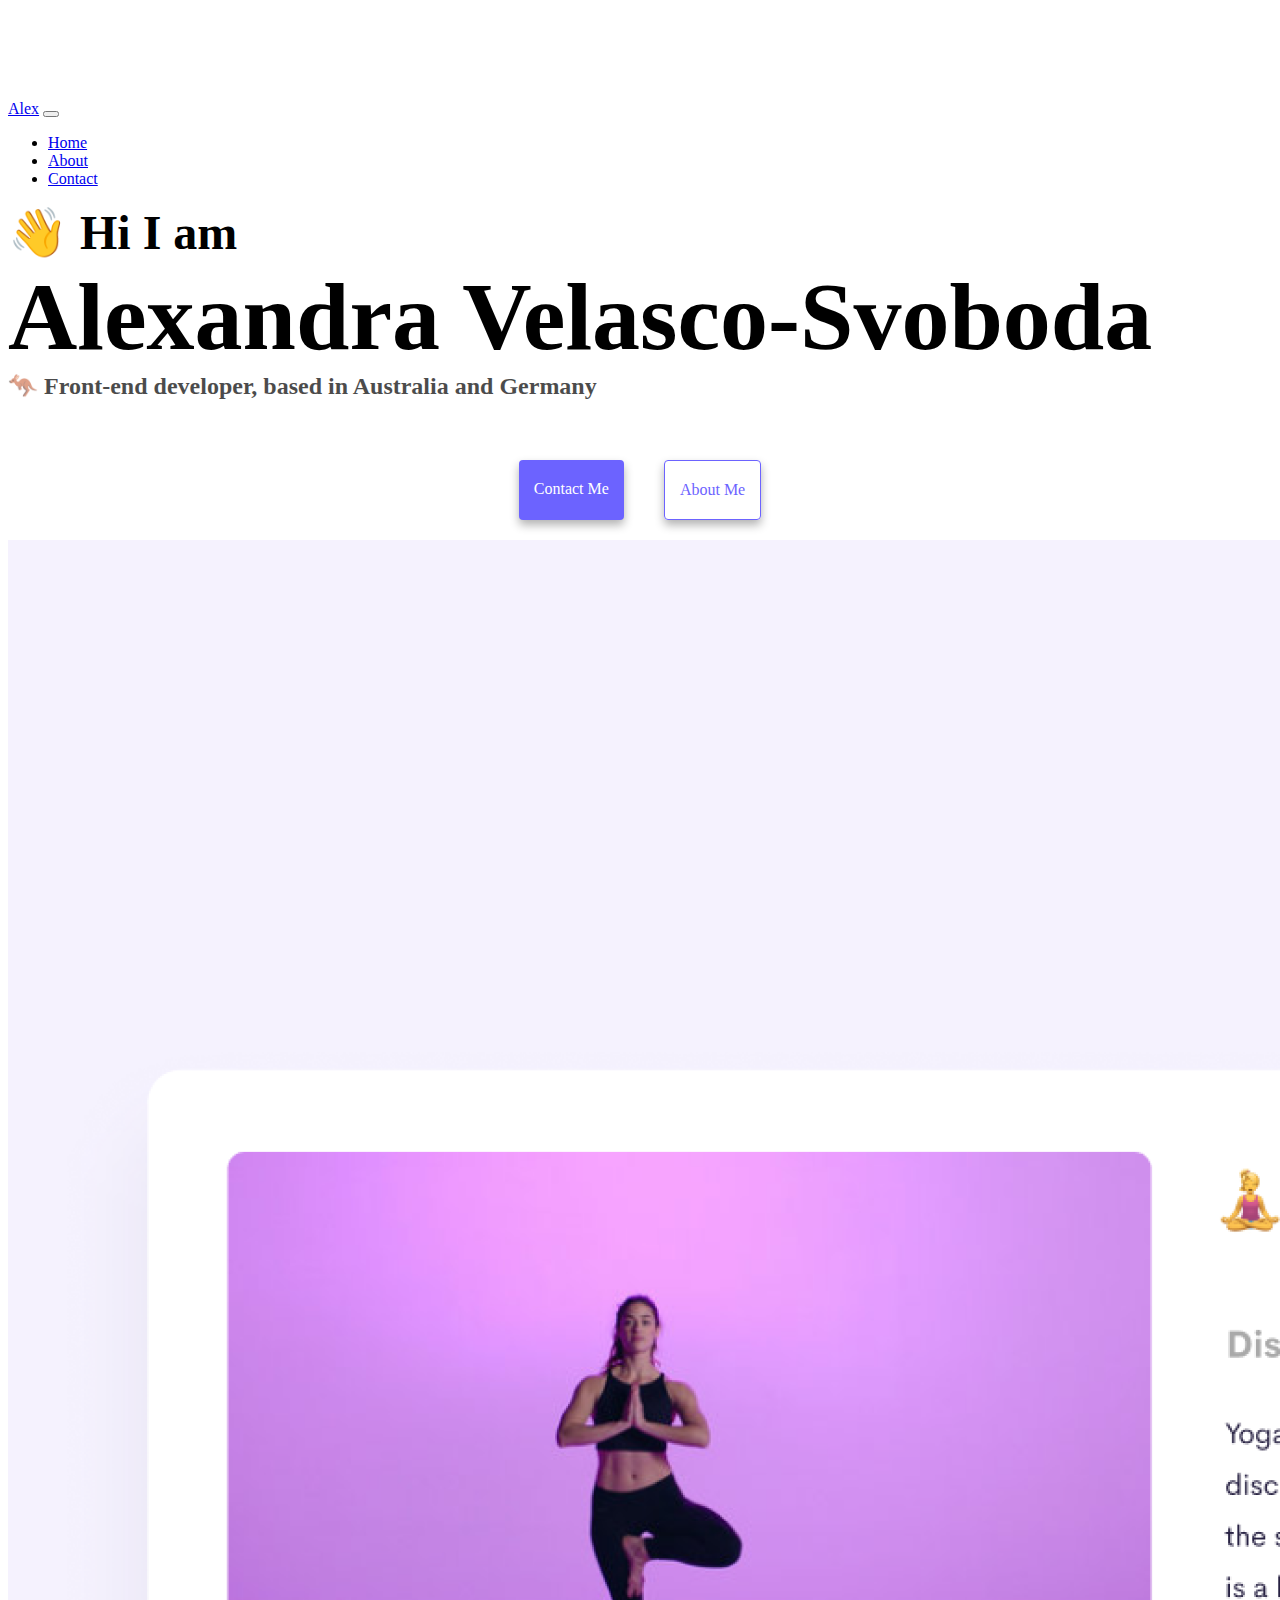
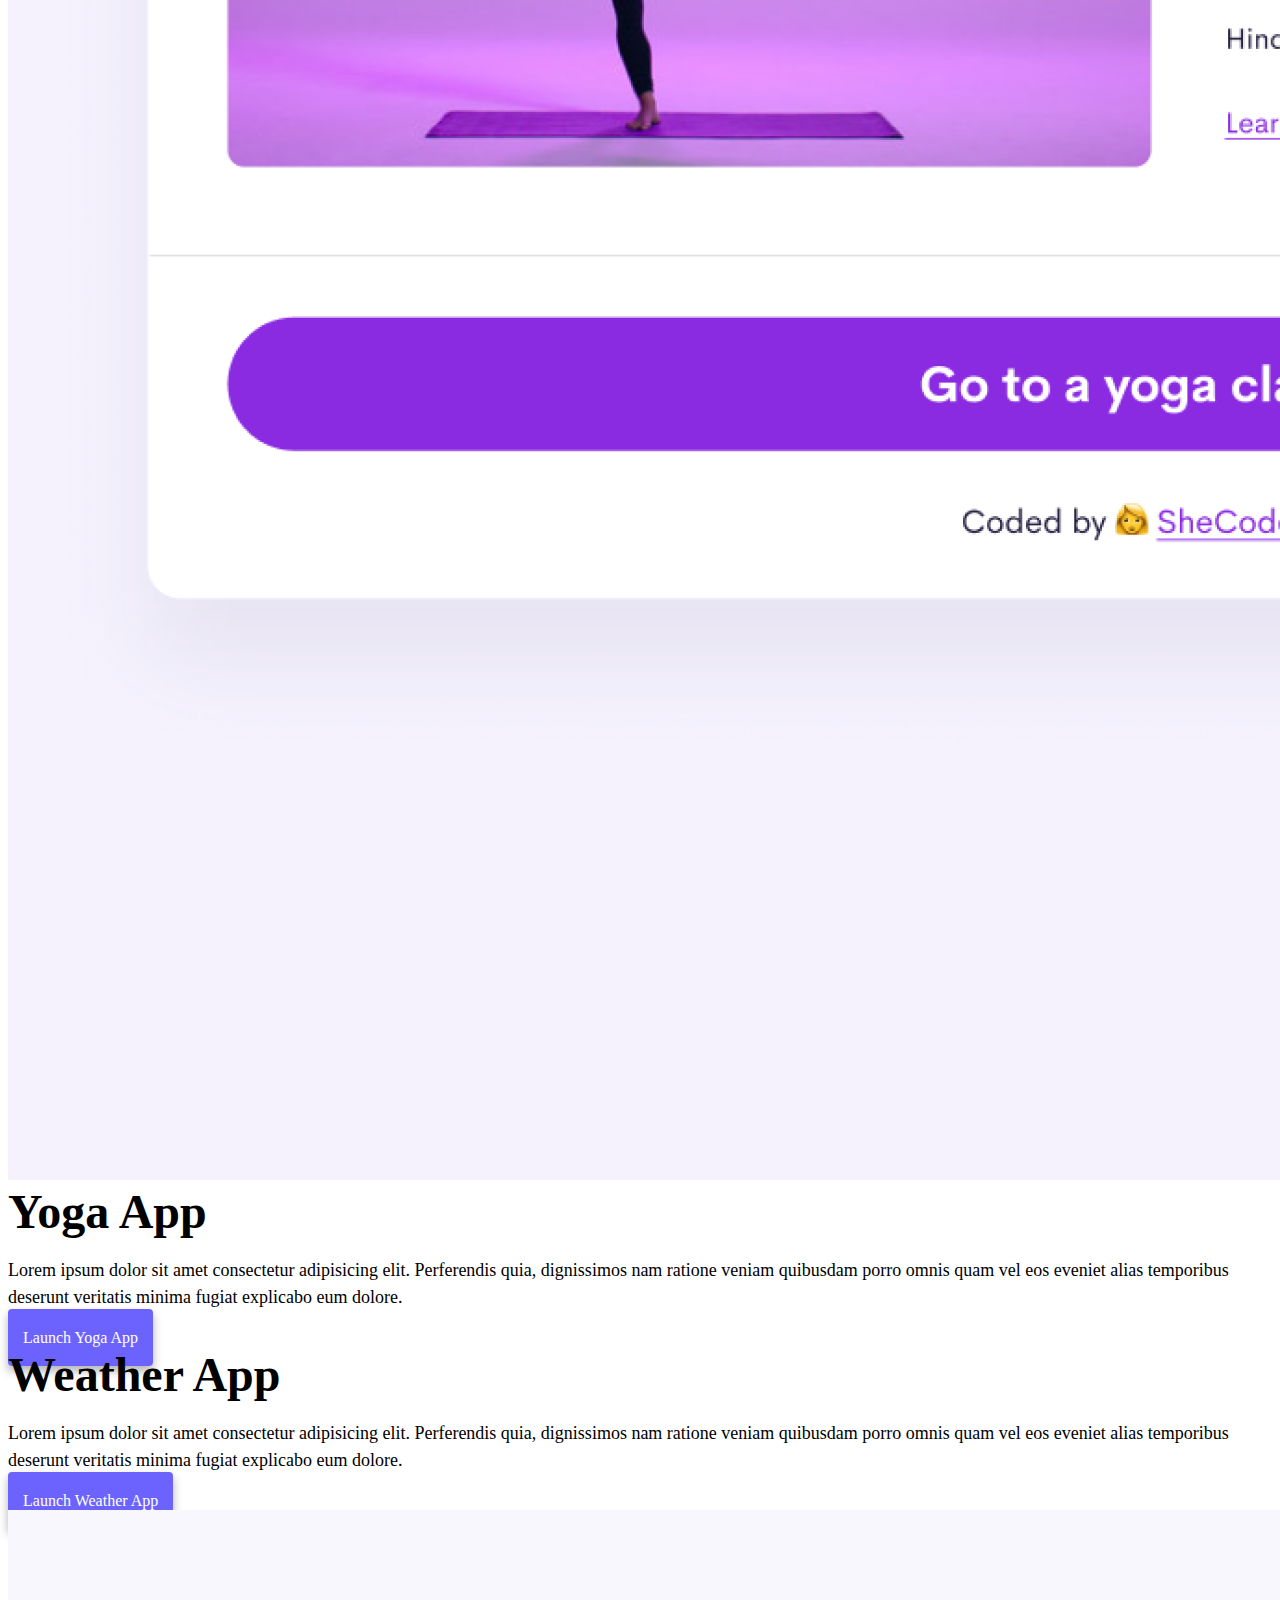
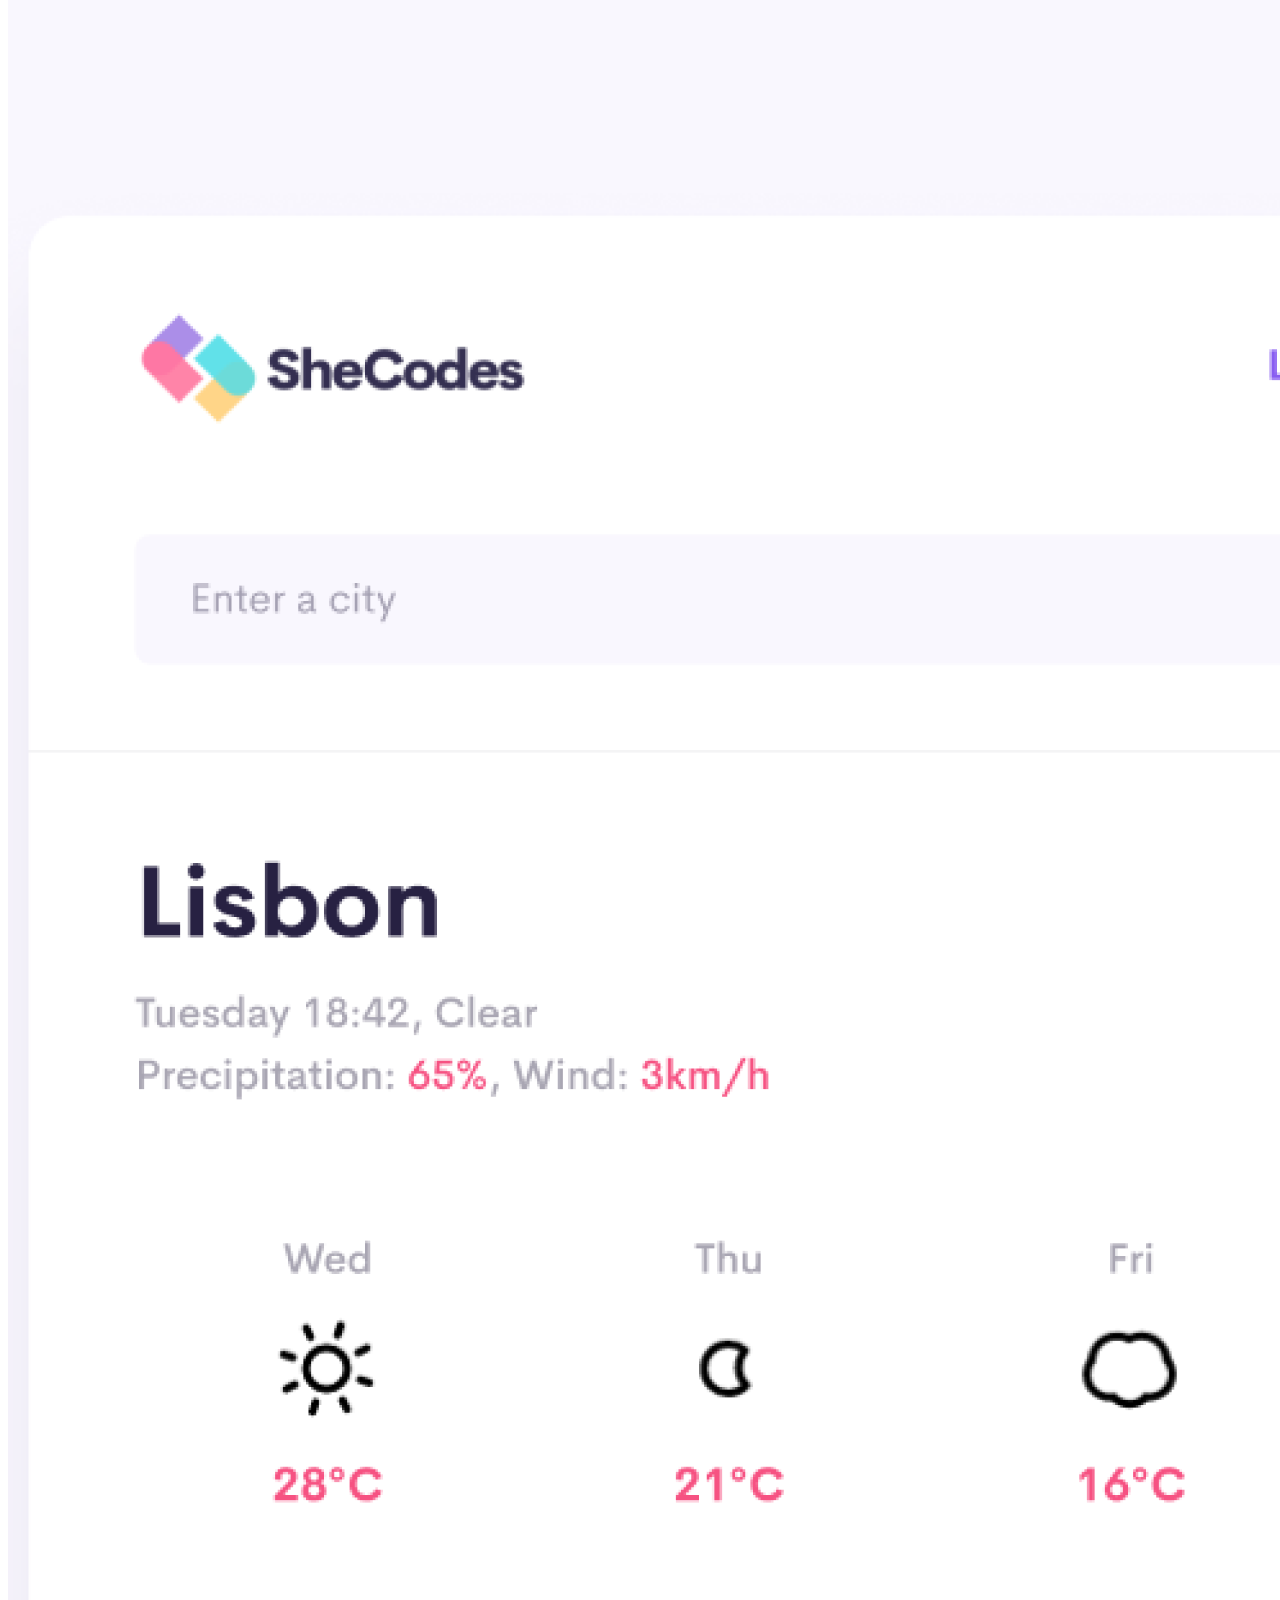
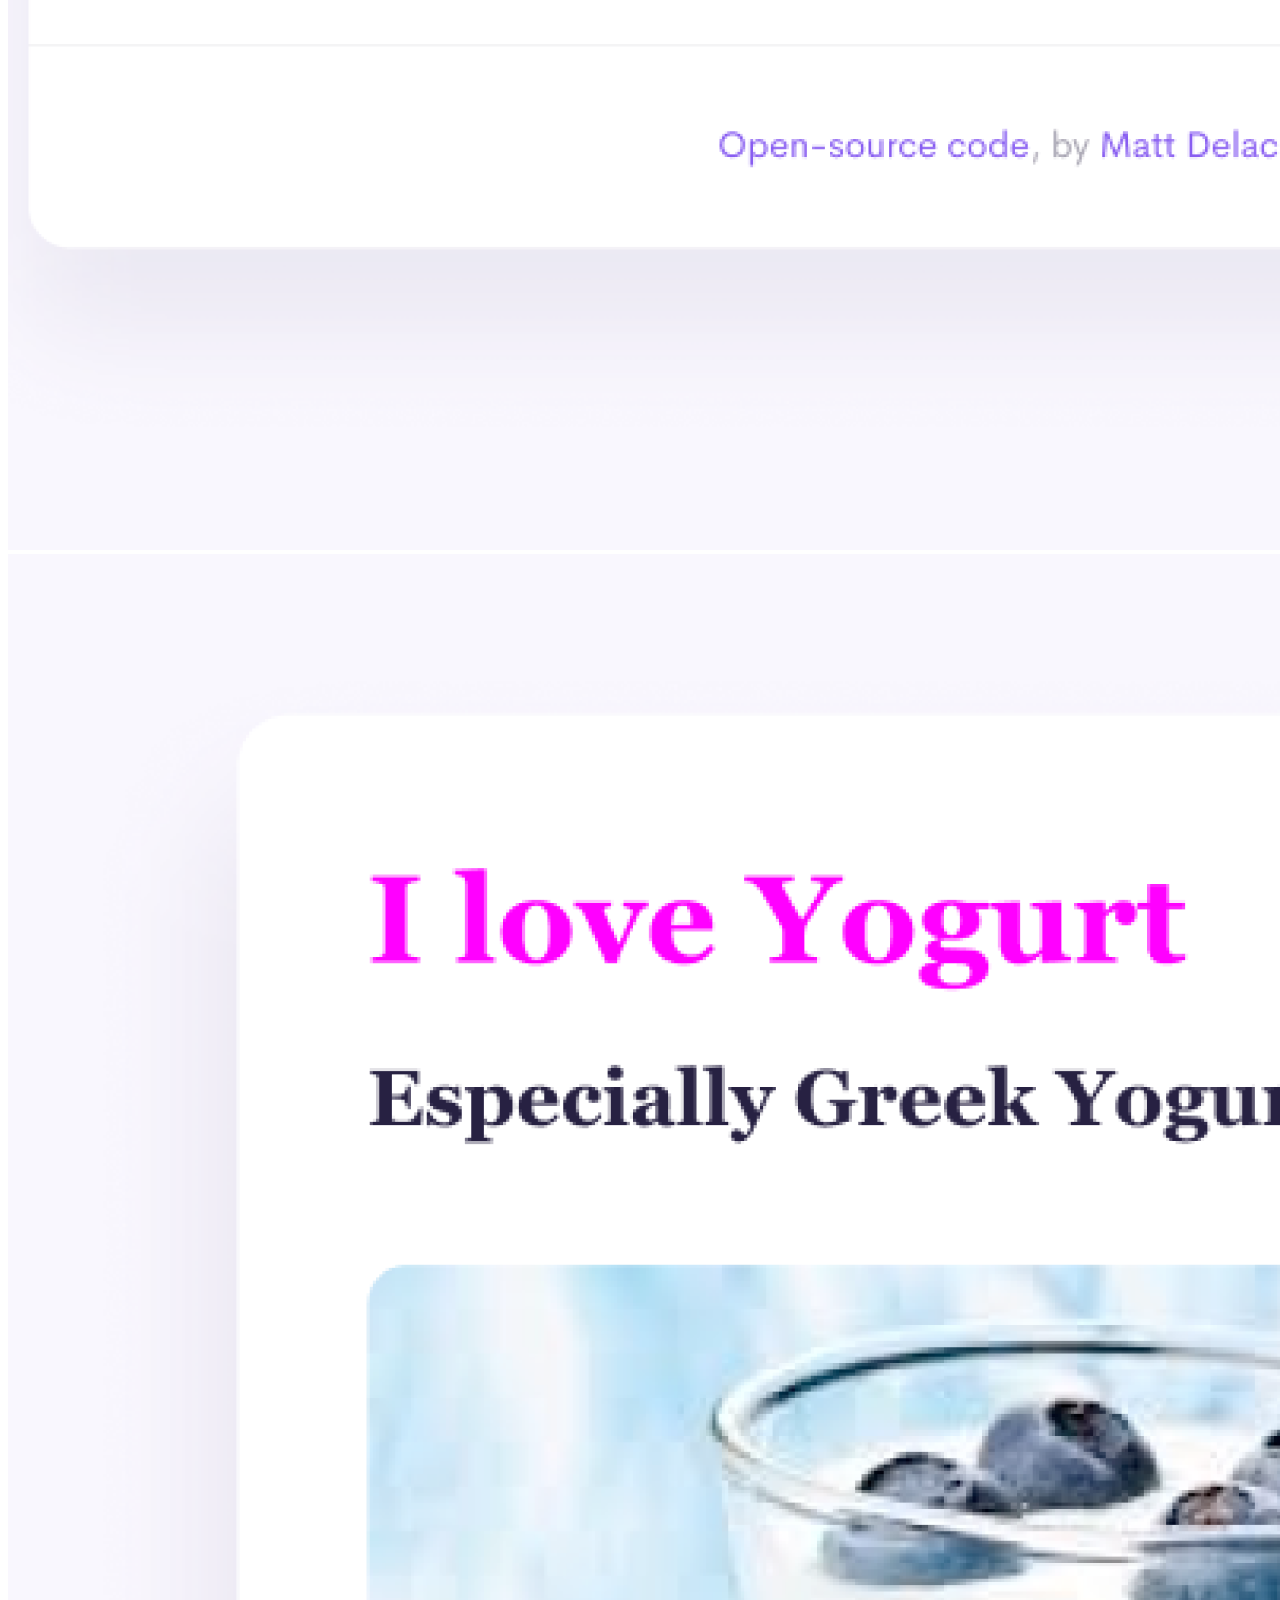
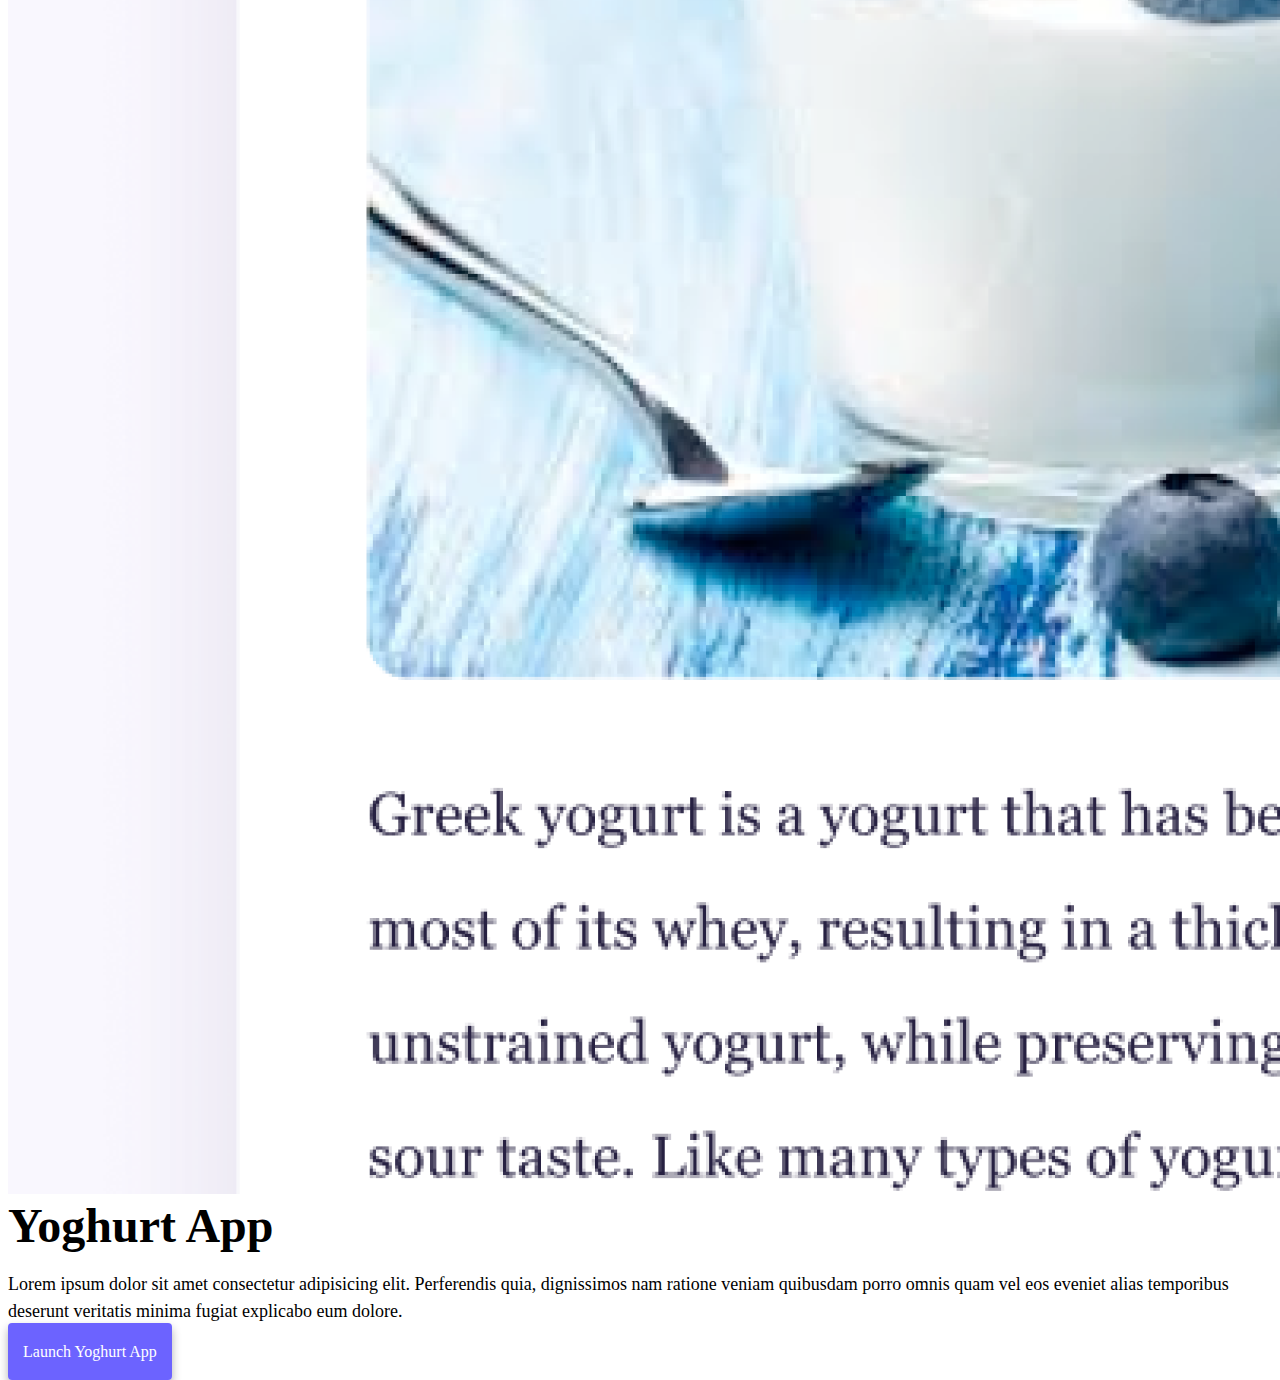
==== index.html @ 78eef623 "Website - first upload from Codesandbox to VS" ====
<!DOCTYPE html>
<html lang="en">
  <head>
    <meta charset="UTF-8" />
    <meta http-equiv="X-UA-Compatible" content="IE=edge" />
    <meta name="viewport" content="width=device-width, initial-scale=1.0" />
    <title>Alexandra Velasco-Svoboda</title>
    <link
      href="https://cdn.jsdelivr.net/npm/bootstrap@5.1.3/dist/css/bootstrap.min.css"
      rel="stylesheet"
      integrity="sha384-1BmE4kWBq78iYhFldvKuhfTAU6auU8tT94WrHftjDbrCEXSU1oBoqyl2QvZ6jIW3"
      crossorigin="anonymous"
    />
    <script
      src="https://cdn.jsdelivr.net/npm/bootstrap@5.1.3/dist/js/bootstrap.bundle.min.js"
      integrity="sha384-ka7Sk0Gln4gmtz2MlQnikT1wXgYsOg+OMhuP+IlRH9sENBO0LRn5q+8nbTov4+1p"
      crossorigin="anonymous"
    ></script>
    <link rel="stylesheet" href="style.css" />
    <nav class="navbar navbar-expand-lg navbar-light bg-light fixed-top">
      <div class="container">
        <a class="navbar-brand" href="#">Alex</a>
        <button
          class="navbar-toggler"
          type="button"
          data-bs-toggle="collapse"
          data-bs-target="#navbarNavDropdown"
          aria-controls="navbarNavDropdown"
          aria-expanded="false"
          aria-label="Toggle navigation"
        >
          <span class="navbar-toggler-icon"></span>
        </button>
        <div class="collapse navbar-collapse" id="navbarNavDropdown">
          <ul class="navbar-nav">
            <li class="nav-item">
              <a class="nav-link" aria-current="page" href="#">Home</a>
            </li>
            <li class="nav-item">
              <a class="nav-link active" href="about.html">About</a>
            </li>
            <li class="nav-item">
              <a class="nav-link" href="about.html#contact">Contact</a>
            </li>
          </ul>
        </div>
      </div>
    </nav>
  </head>
  <body>
    <h2 class="text-center">👋 Hi I am</h2>
    <h1 class="text-center">Alexandra Velasco-Svoboda</h1>
    <h3 class="text-center">
      🦘 Front-end developer, based in Australia and Germany
    </h3>
    <div class="navigation-links mb-5">
      <a href="about.html#contact" class="primary-link">Contact me</a>
      <a href="about.html" class="secondary-link">About me</a>
    </div>

    <div class="container">
      <div class="row">
        <div class="col-md-6">
          <img src="images/yoga.png" class="img-fluid rounded" />
        </div>
        <div class="col-md-6">
          <h2 class="mb-3">Yoga App</h2>
          <p>
            Lorem ipsum dolor sit amet consectetur adipisicing elit. Perferendis
            quia, dignissimos nam ratione veniam quibusdam porro omnis quam vel
            eos eveniet alias temporibus deserunt veritatis minima fugiat
            explicabo eum dolore.
          </p>
          <div class="mt-5">
            <a href="#" class="primary-link">Launch Yoga App</a>
          </div>
        </div>
      </div>
      <div class="row mt-5">
        <div class="col-md-6">
          <h2 class="mb-3">Weather App</h2>
          <p>
            Lorem ipsum dolor sit amet consectetur adipisicing elit. Perferendis
            quia, dignissimos nam ratione veniam quibusdam porro omnis quam vel
            eos eveniet alias temporibus deserunt veritatis minima fugiat
            explicabo eum dolore.
          </p>
          <div class="mb-5 mt-5">
            <a href="#" class="primary-link"> Launch Weather App </a>
          </div>
        </div>
        <div class="col-md-6">
          <img src="images/weather.png" class="img-fluid rounded" />
        </div>
      </div>
      <div class="row mt-5">
        <div class="col-md-6">
          <img src="images/yogurt.png" class="img-fluid rounded" />
        </div>
        <div class="col-md-6">
          <h2 class="mb-3">Yoghurt App</h2>
          <p>
            Lorem ipsum dolor sit amet consectetur adipisicing elit. Perferendis
            quia, dignissimos nam ratione veniam quibusdam porro omnis quam vel
            eos eveniet alias temporibus deserunt veritatis minima fugiat
            explicabo eum dolore.
          </p>
          <div class="mt-5">
            <a href="#" class="primary-link">Launch Yoghurt App</a>
          </div>
        </div>
      </div>
    </div>
  </body>
</html>
---- style.css ----
:root {
  --primary-color: #6c63ff;
  --secondary-color: #f5f2fe;
  --box-shadow: 0 5px 10px rgba(0, 0, 0, 0.3);
}

body {
  margin-top: 100px;
}

h1,
h2,
h3 {
  margin: 0;
}

h1 {
  font-size: 96px;
}

h2 {
  font-size: 48px;
}

h3 {
  font-size: 24px;
  opacity: 0.7;
}

p {
  border-radius: 4px;
  font-size: 18px;
  line-height: 1.5;
}

.navigation-links {
  display: flex;
  margin-top: 40px;
  justify-content: center;
}

.navigation-links a {
  margin: 20px;
  border-radius: 4px;
  padding: 20px 15px;
}

.primary-link {
  background: var(--primary-color);
  box-shadow: var(--box-shadow);
  color: white;
  text-decoration: none;
  text-transform: capitalize;
}
.secondary-link {
  color: var(--primary-color);
  box-shadow: var(--box-shadow);
  border: 1px solid var(--primary-color);
  text-decoration: none;
  text-transform: capitalize;
}

.about-link {
  color: var(--primary-color);
  border: 1px solid var(--primary-color);
}

.homepage-link {
  color: var(--primary-color);
  text-align: center;
  display: block;
}

.email-link {
  display: flex;
  justify-content: center;
  color: var(--primary-color);
  font-size: 28px;
  text-decoration: none;
}

.email-link:hover {
  text-decoration: underline;
}

.primary-link {
  border-radius: 4px;
  padding: 20px 15px;
  text-decoration: none;
  text-transform: capitalize;
  background: var(--primary-color);
  box-shadow: var(--box-shadow);
  color: white;
}

.about-paragraphs {
  margin: 30px 0;
}
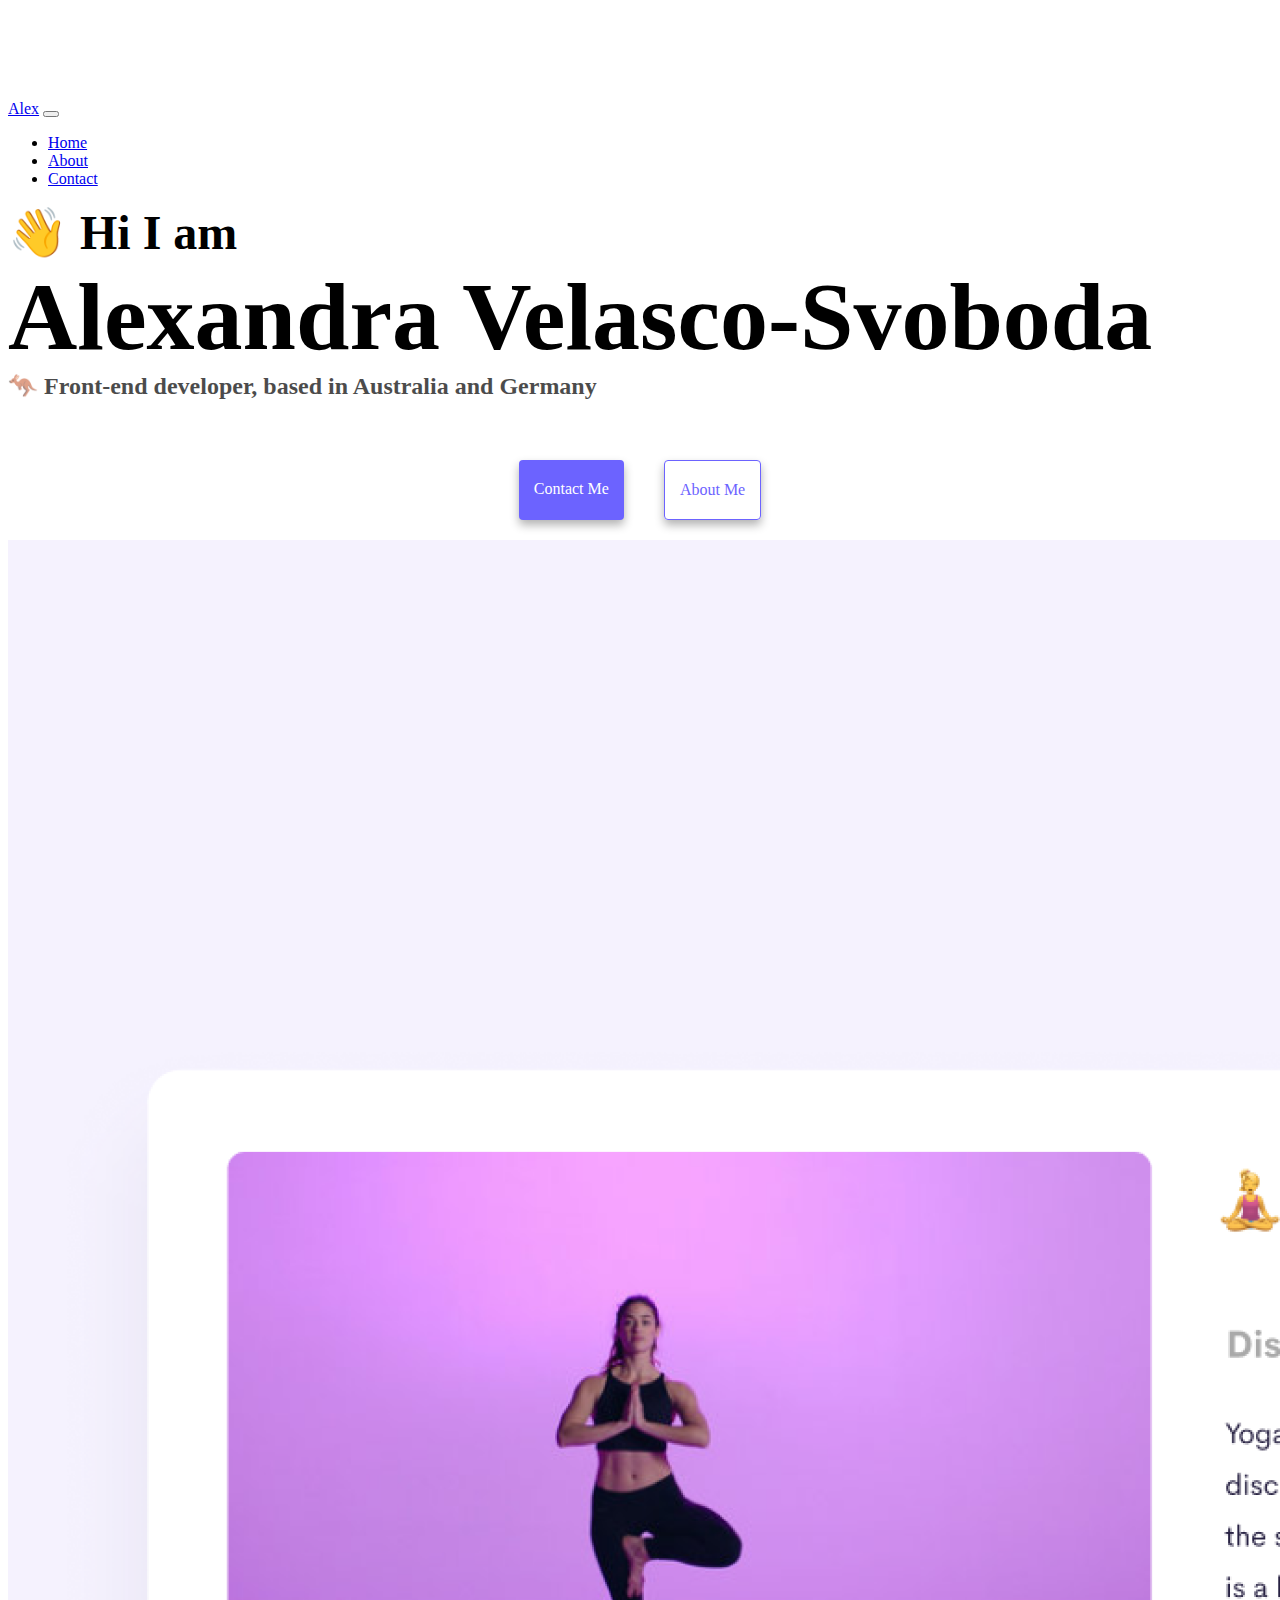
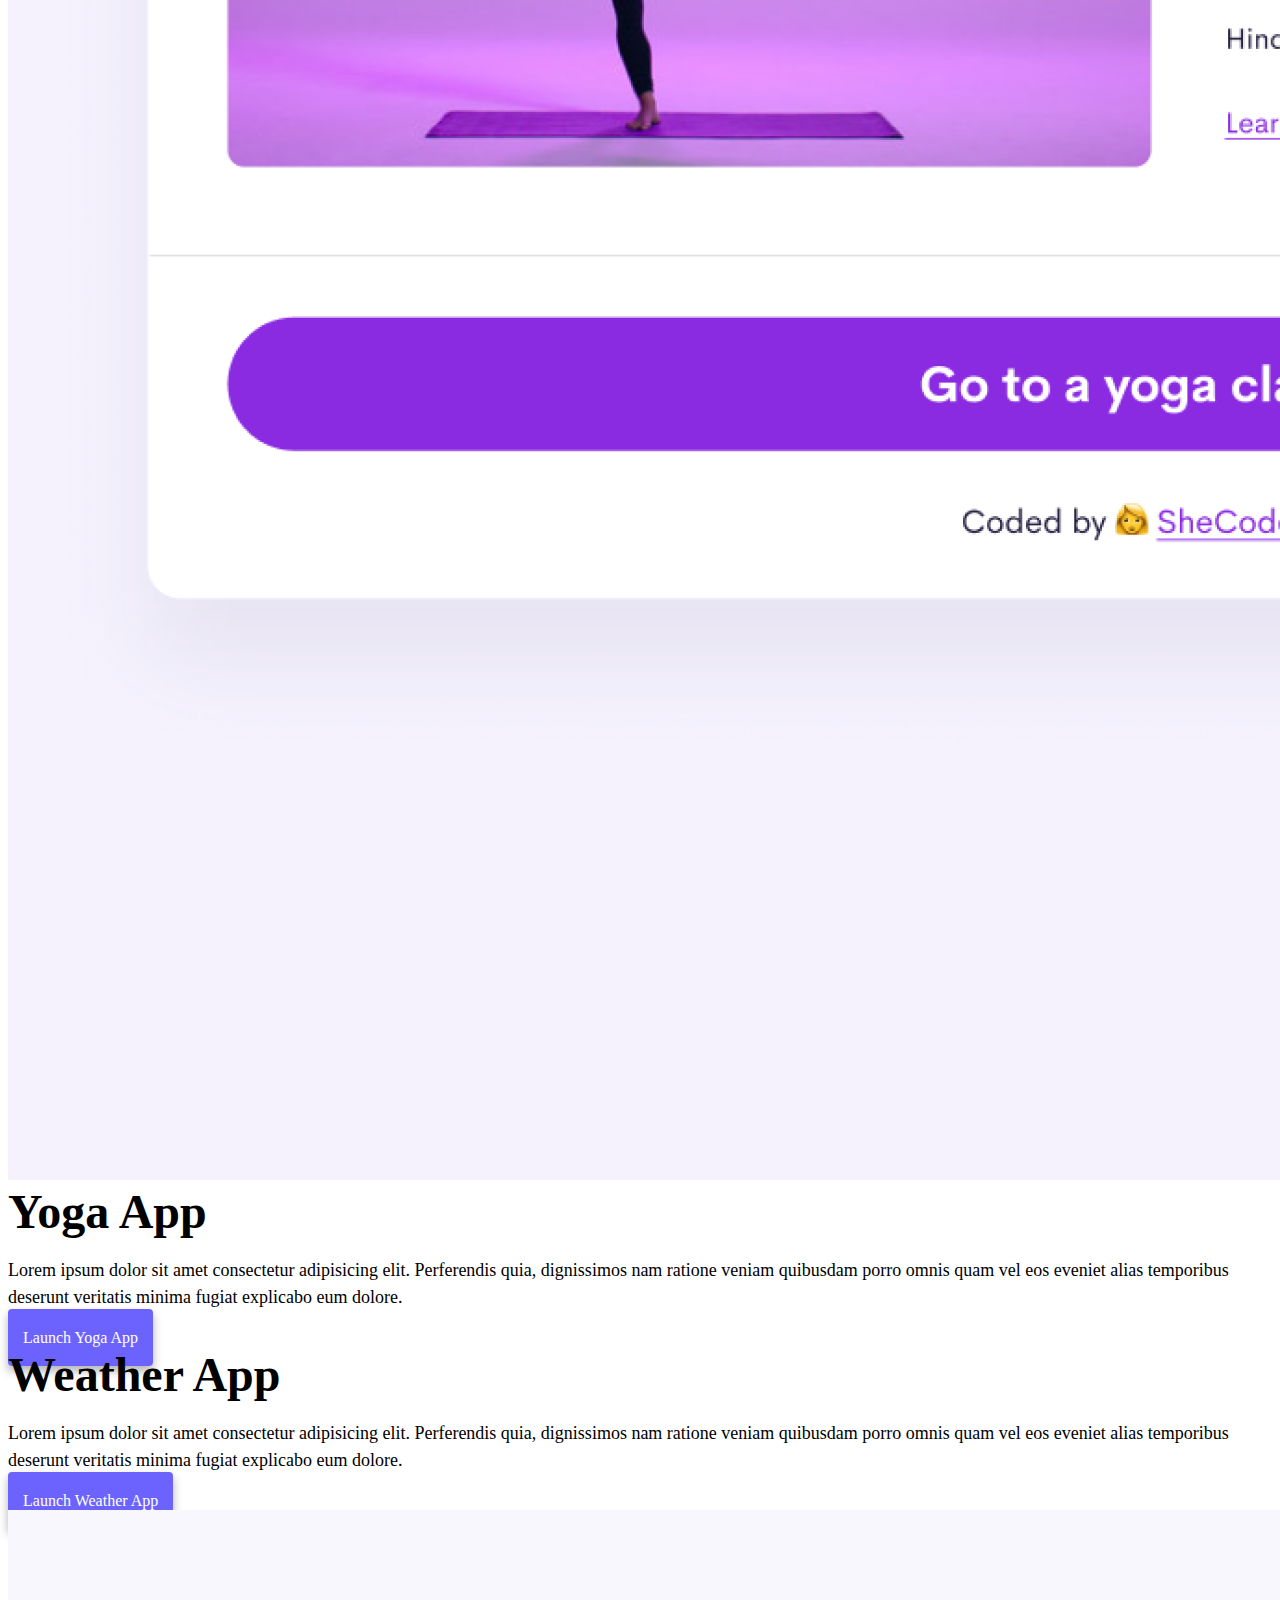
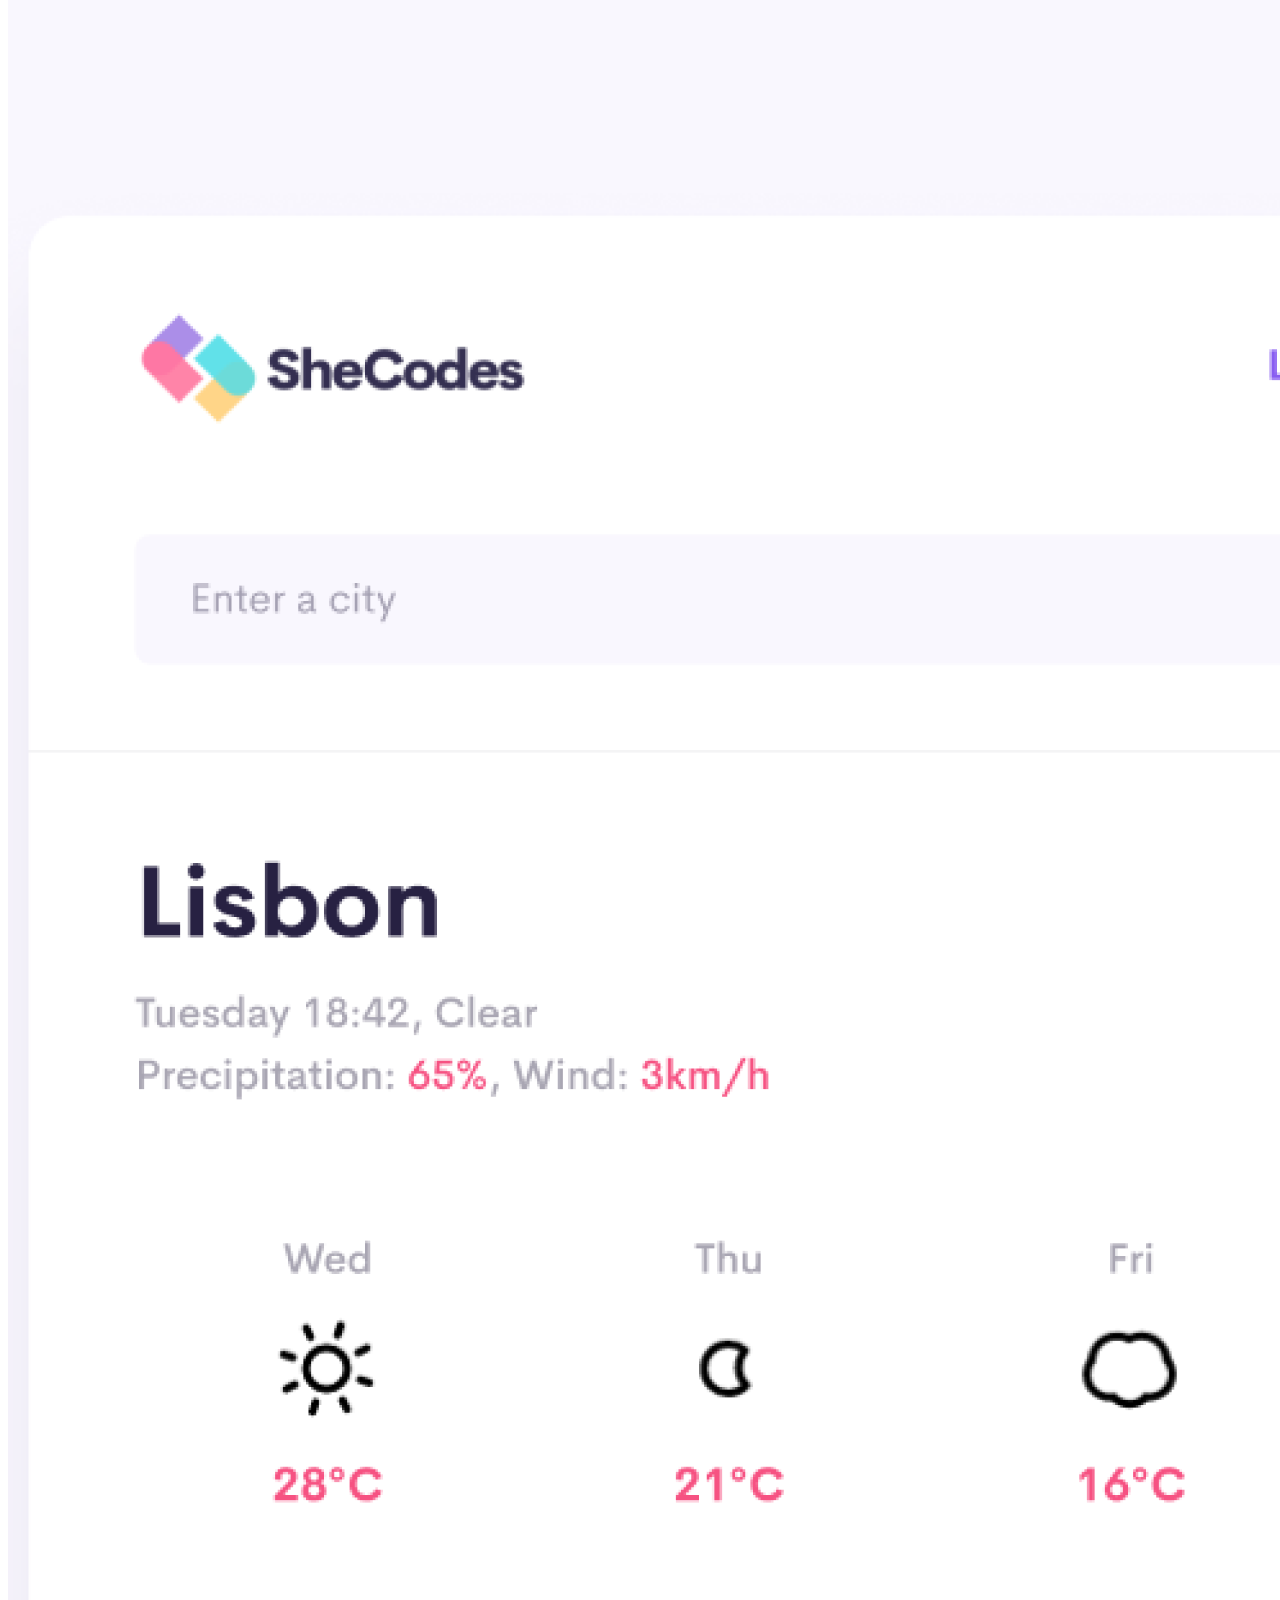
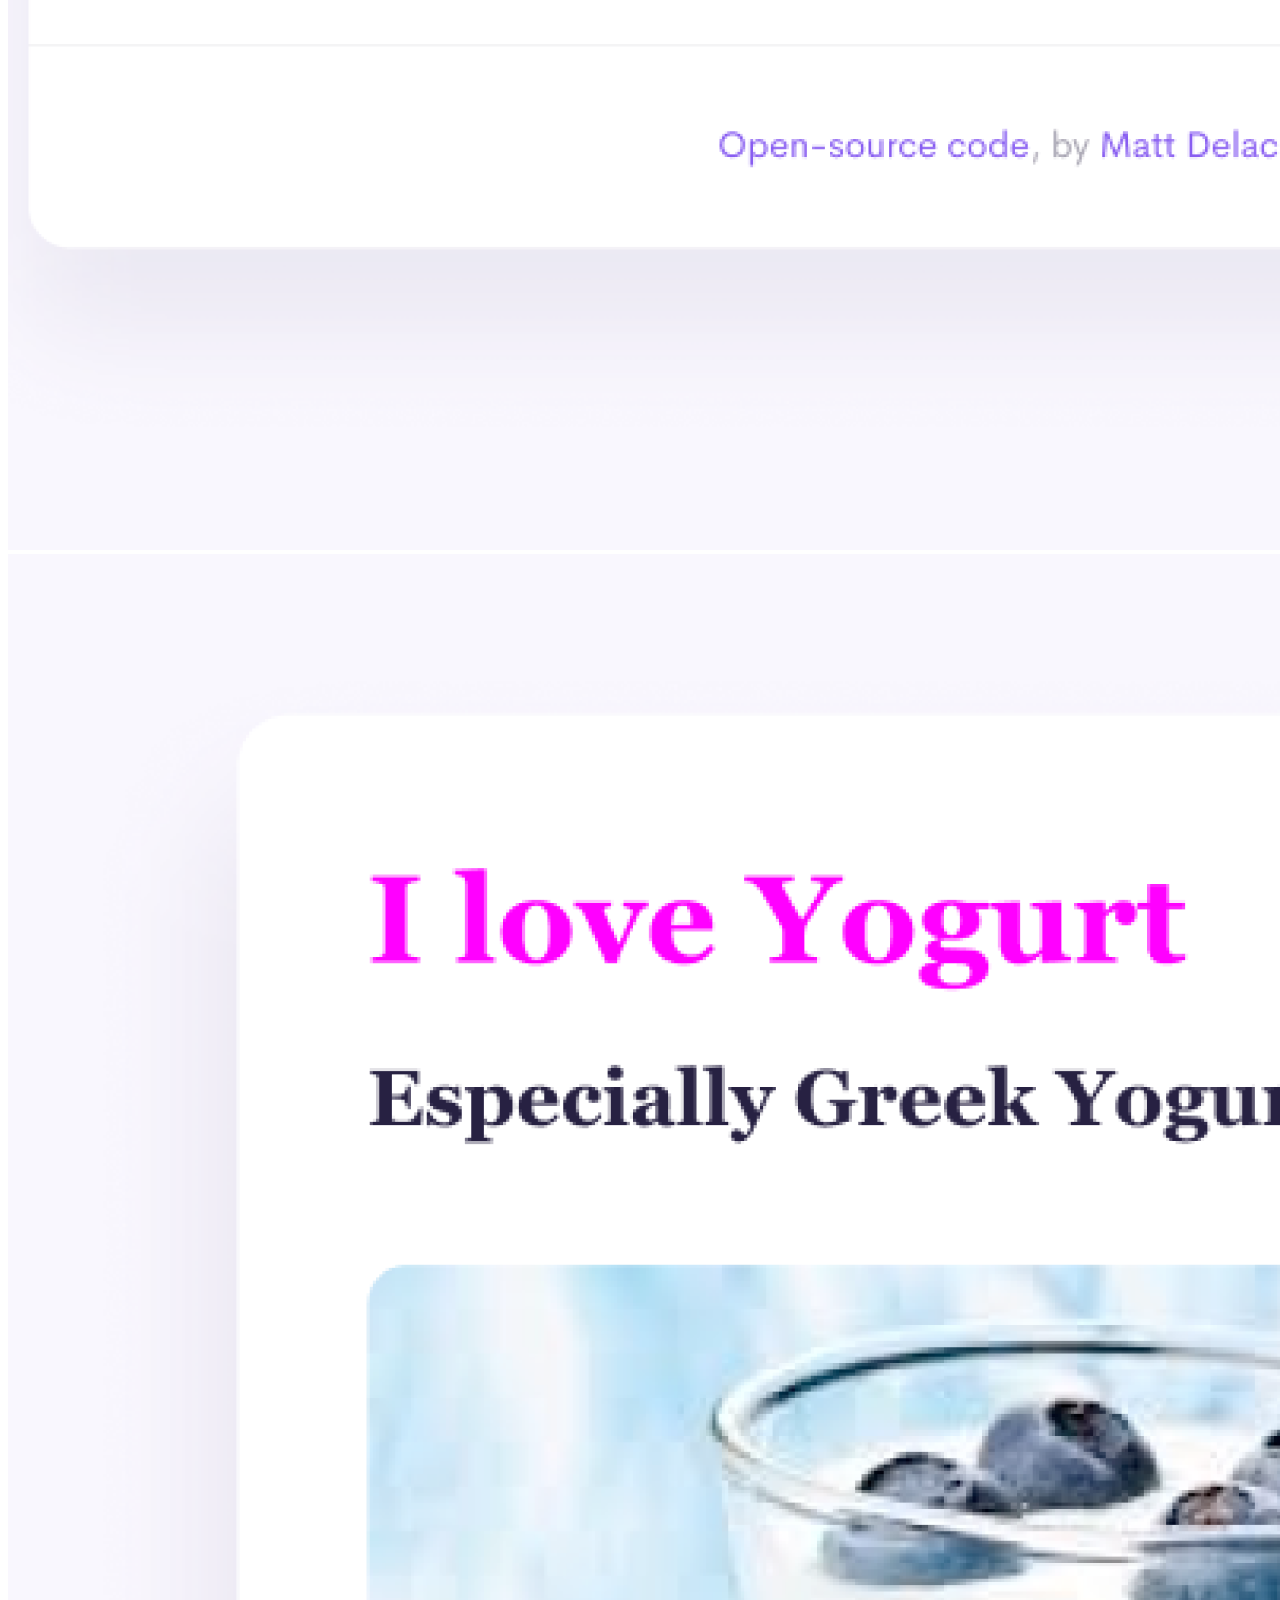
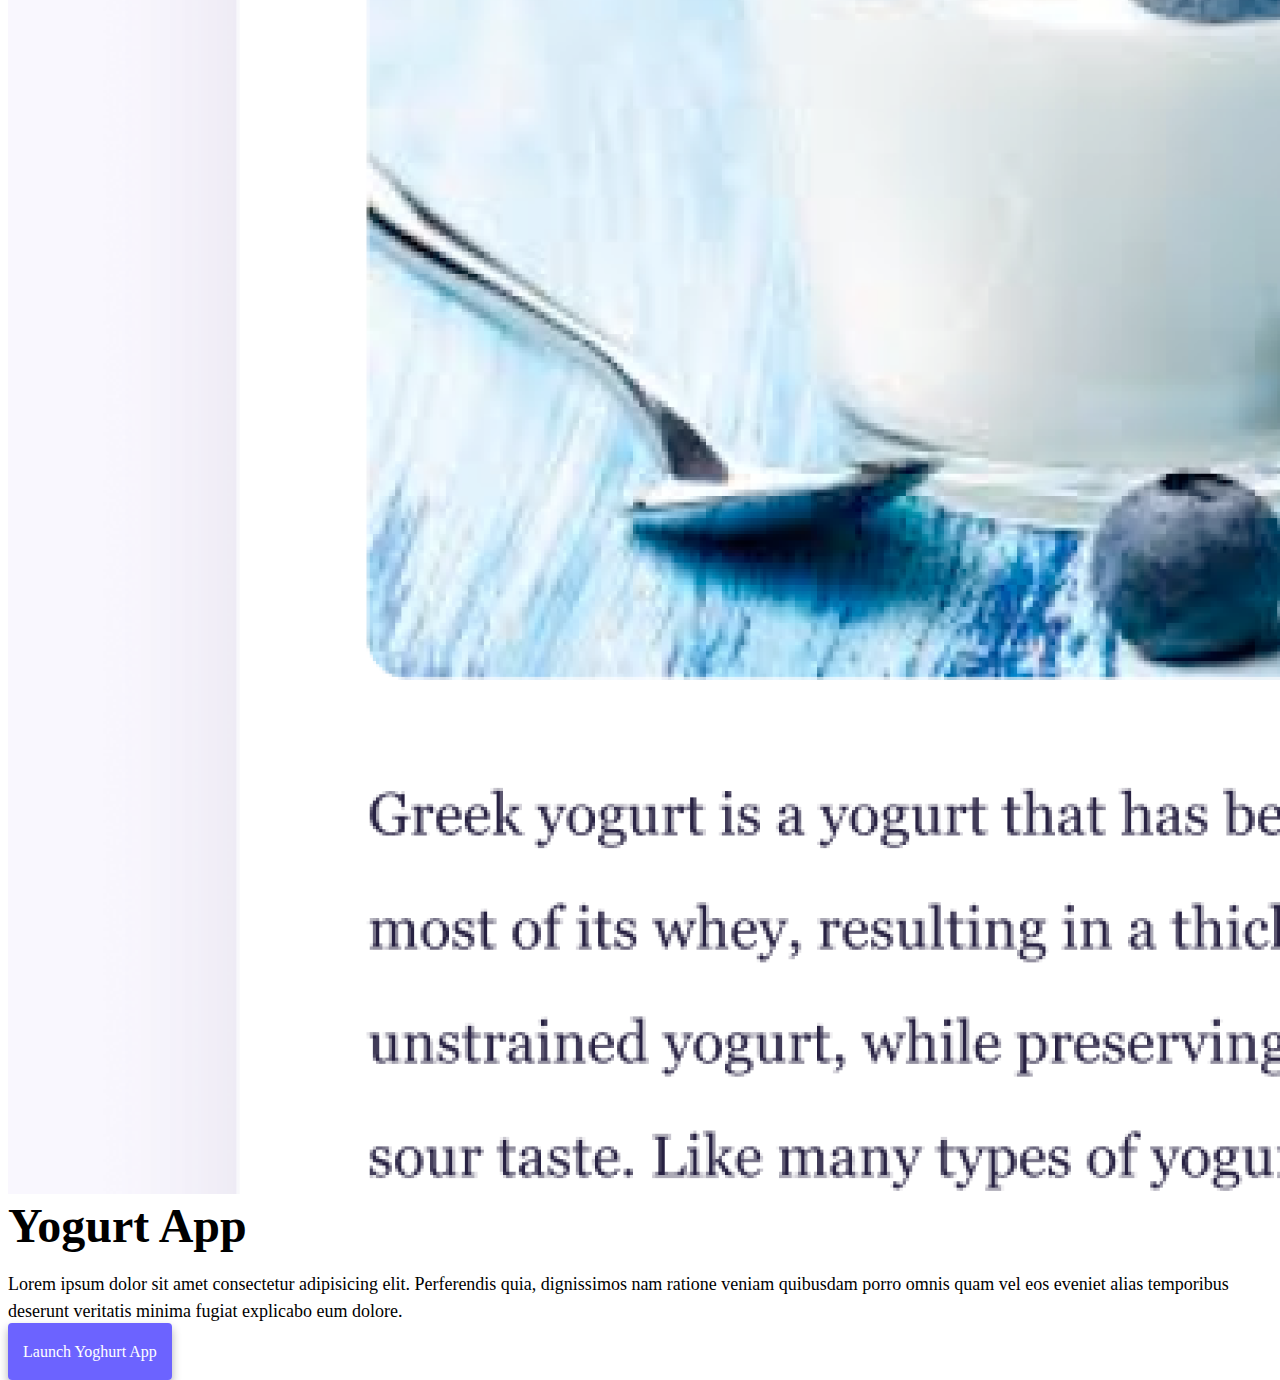
==== commit 66ebef9c: "SEO updates" ====
--- a/index.html
+++ b/index.html
@@ -4,7 +4,7 @@
     <meta charset="UTF-8" />
     <meta http-equiv="X-UA-Compatible" content="IE=edge" />
     <meta name="viewport" content="width=device-width, initial-scale=1.0" />
-    <title>Alexandra Velasco-Svoboda</title>
+    <title>Alexandra Velasco-Svoboda: Front-end Website Developer</title>
     <link
       href="https://cdn.jsdelivr.net/npm/bootstrap@5.1.3/dist/css/bootstrap.min.css"
       rel="stylesheet"
@@ -50,6 +50,10 @@
   <body>
     <h2 class="text-center">👋 Hi I am</h2>
     <h1 class="text-center">Alexandra Velasco-Svoboda</h1>
+    <meta
+      name="description"
+      content="Front-end web developer based in Melbourne, Australia and Berlin, Germany"
+    />
     <h3 class="text-center">
       🦘 Front-end developer, based in Australia and Germany
     </h3>
@@ -61,7 +65,11 @@
     <div class="container">
       <div class="row">
         <div class="col-md-6">
-          <img src="images/yoga.png" class="img-fluid rounded" />
+          <img
+            src="images/yoga.png"
+            alt="yoga application"
+            class="img-fluid rounded"
+          />
         </div>
         <div class="col-md-6">
           <h2 class="mb-3">Yoga App</h2>
@@ -90,15 +98,23 @@
           </div>
         </div>
         <div class="col-md-6">
-          <img src="images/weather.png" class="img-fluid rounded" />
+          <img
+            src="images/weather.png"
+            alt="weather application"
+            class="img-fluid rounded"
+          />
         </div>
       </div>
       <div class="row mt-5">
         <div class="col-md-6">
-          <img src="images/yogurt.png" class="img-fluid rounded" />
+          <img
+            src="images/yogurt.png"
+            alt="yogurt application"
+            class="img-fluid rounded"
+          />
         </div>
         <div class="col-md-6">
-          <h2 class="mb-3">Yoghurt App</h2>
+          <h2 class="mb-3">Yogurt App</h2>
           <p>
             Lorem ipsum dolor sit amet consectetur adipisicing elit. Perferendis
             quia, dignissimos nam ratione veniam quibusdam porro omnis quam vel
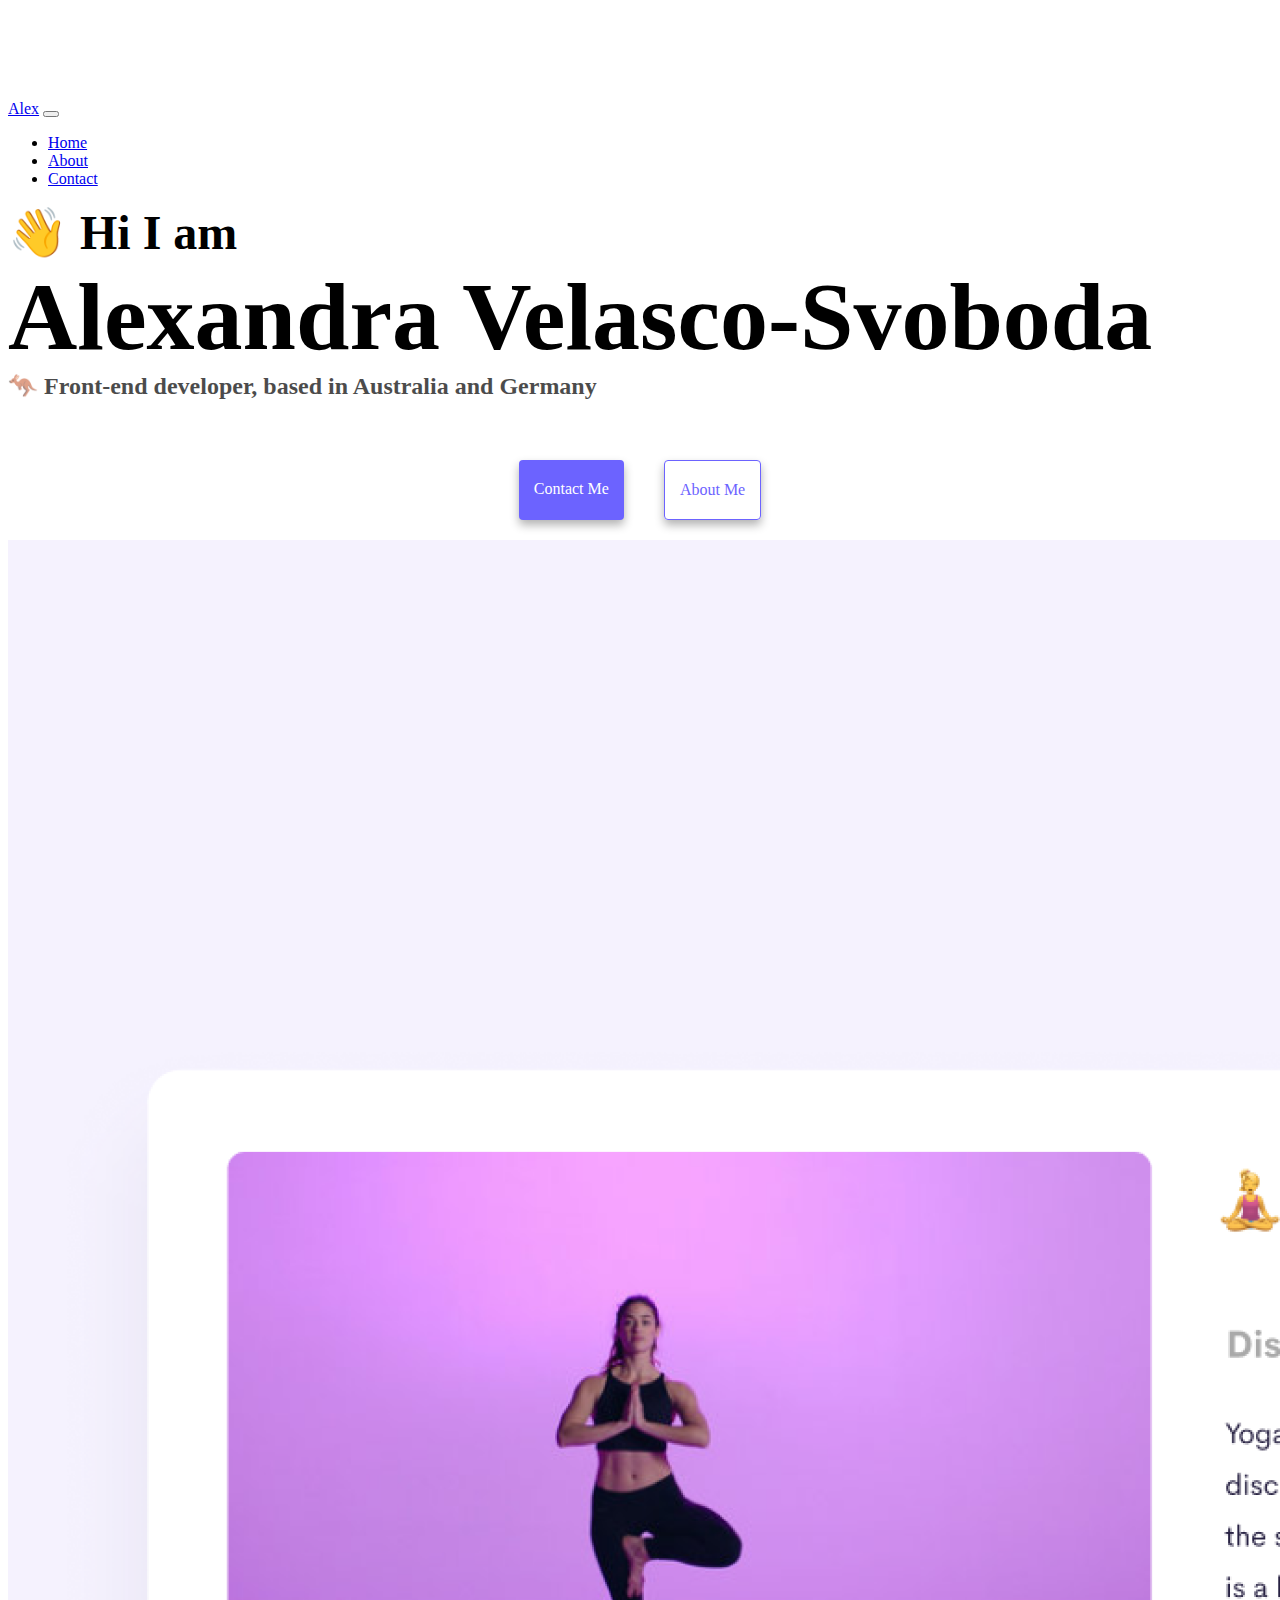
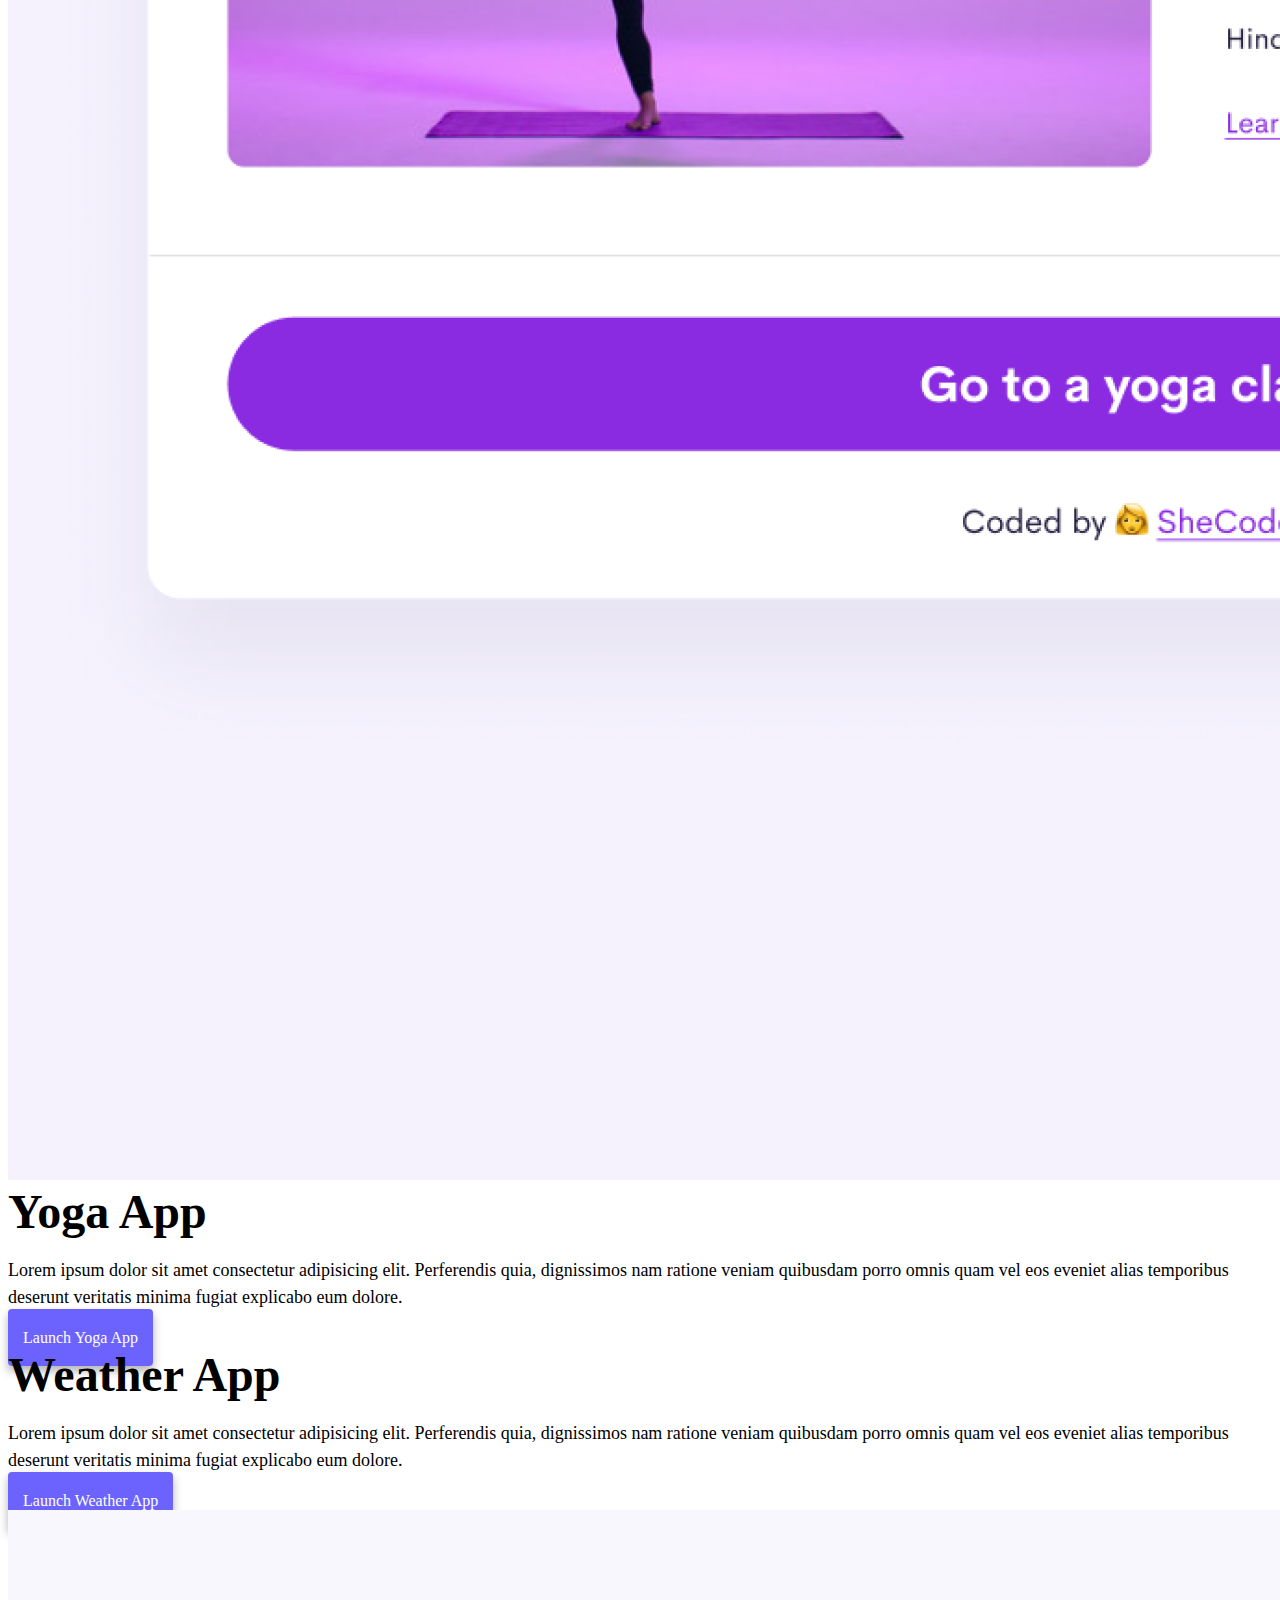
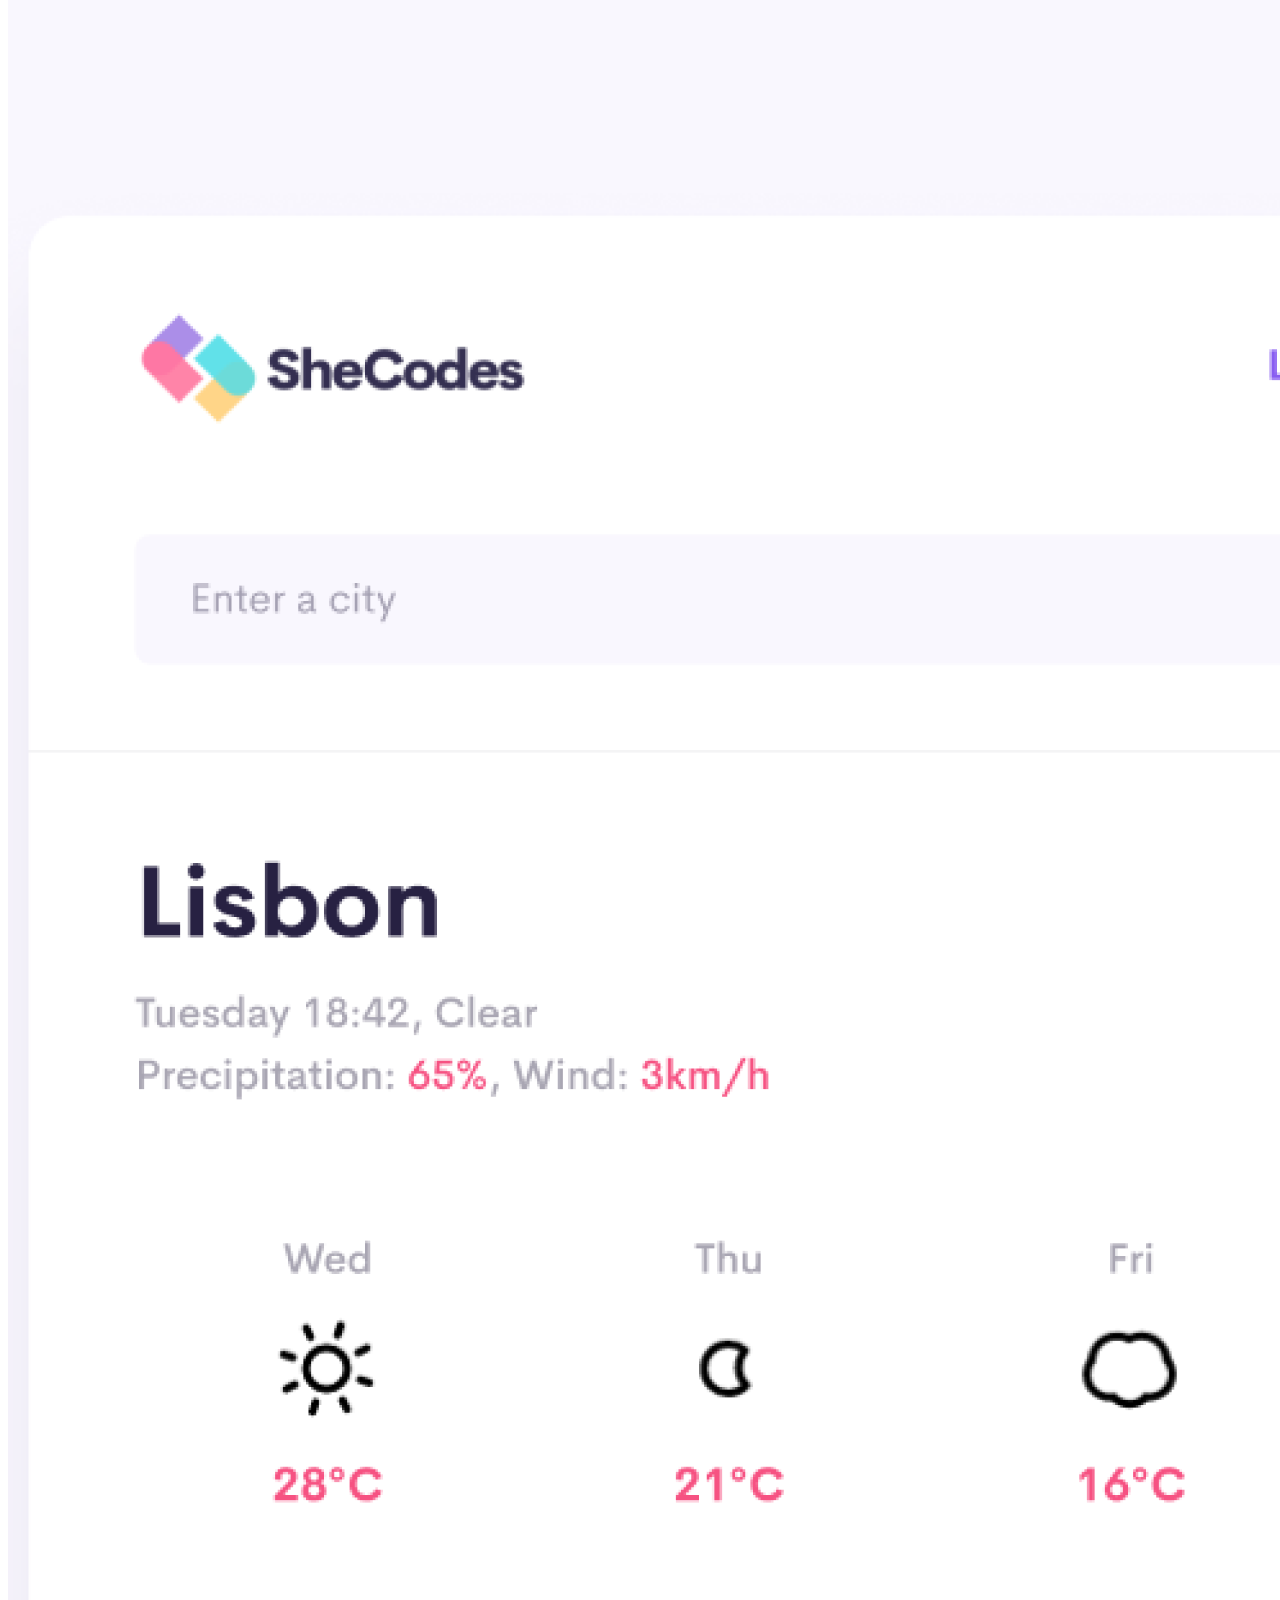
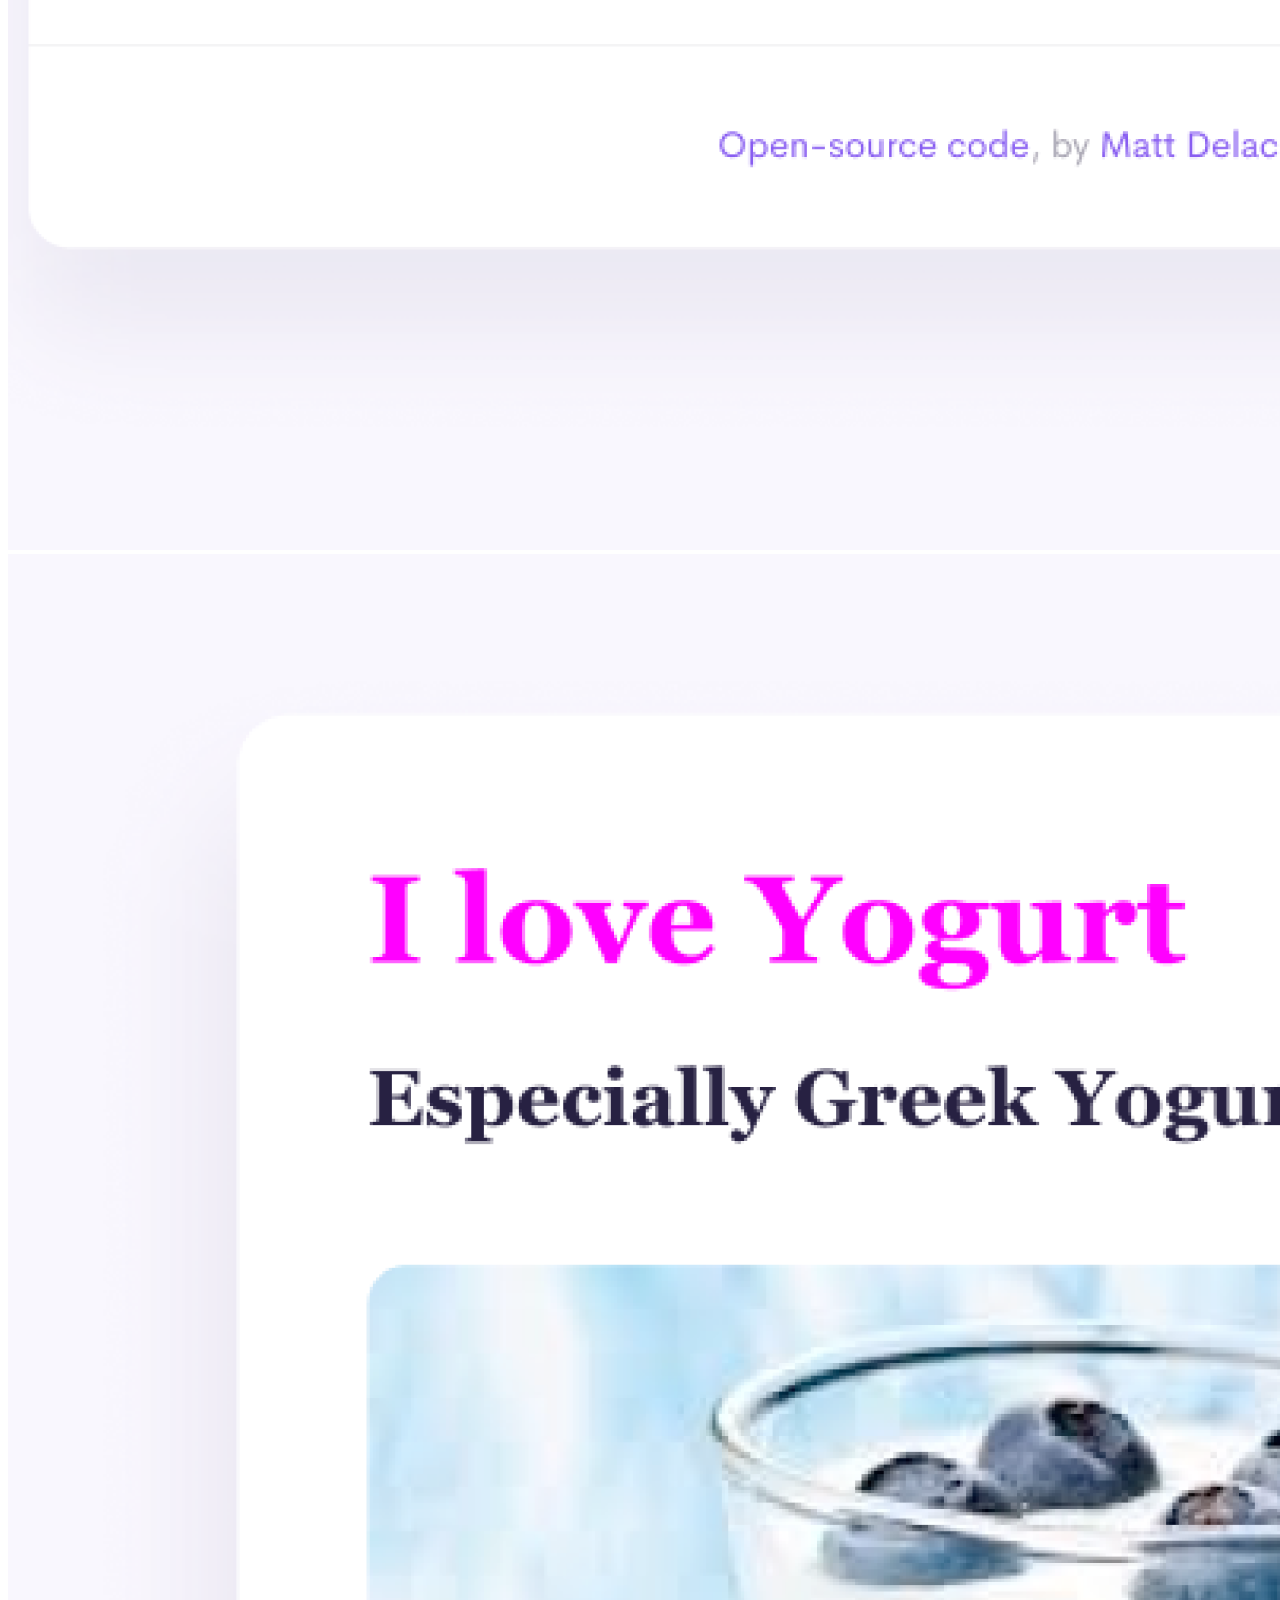
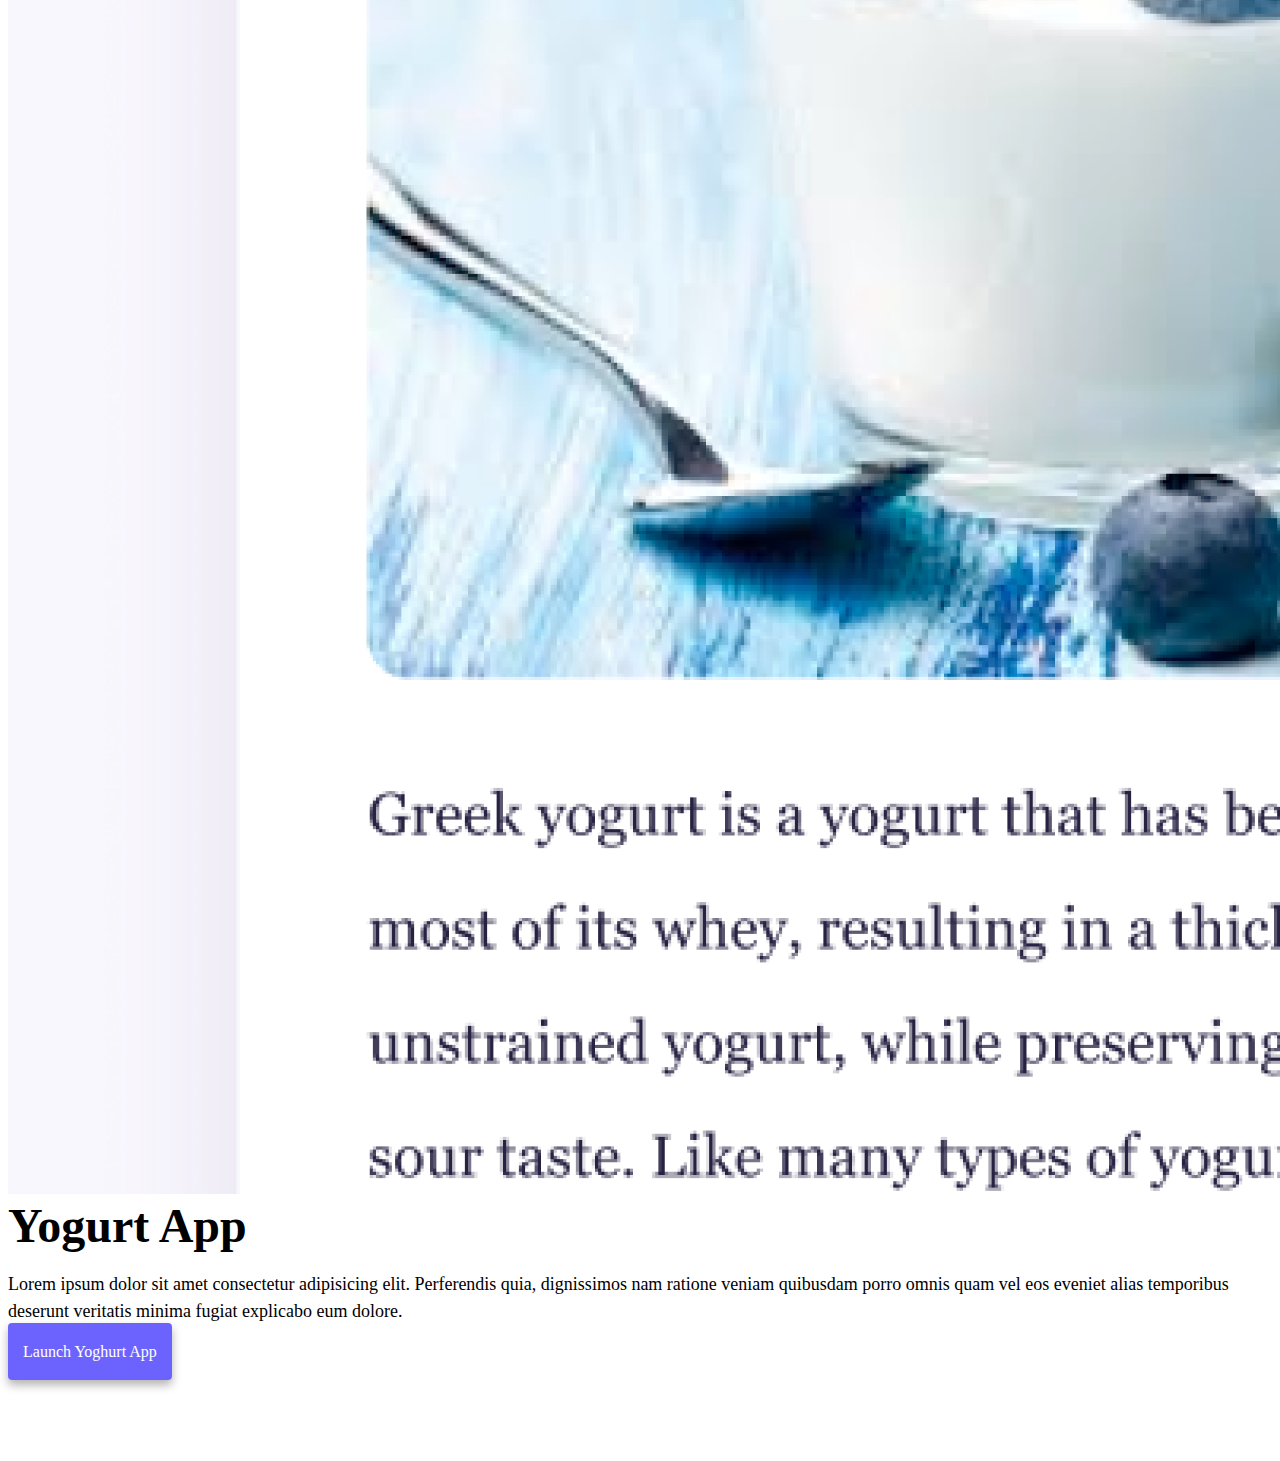
==== commit 0c7f1fc4: "Responsive fixes" ====
--- a/index.html
+++ b/index.html
@@ -62,13 +62,15 @@
       <a href="about.html" class="secondary-link">About me</a>
     </div>
 
-    <div class="container">
+    <div class="container" id="homepage-body">
       <div class="row">
         <div class="col-md-6">
           <img
             src="images/yoga.png"
             alt="yoga application"
             class="img-fluid rounded"
+            id="yoga-img"
+            title="Yoga project"
           />
         </div>
         <div class="col-md-6">
@@ -80,7 +82,7 @@
             explicabo eum dolore.
           </p>
           <div class="mt-5">
-            <a href="#" class="primary-link">Launch Yoga App</a>
+            <a href="#" class="primary-link" id="button-1">Launch Yoga App</a>
           </div>
         </div>
       </div>
@@ -94,7 +96,9 @@
             explicabo eum dolore.
           </p>
           <div class="mb-5 mt-5">
-            <a href="#" class="primary-link"> Launch Weather App </a>
+            <a href="#" class="primary-link" id="button-2">
+              Launch Weather App
+            </a>
           </div>
         </div>
         <div class="col-md-6">
@@ -102,6 +106,8 @@
             src="images/weather.png"
             alt="weather application"
             class="img-fluid rounded"
+            id="weather-img"
+            title="Weather project"
           />
         </div>
       </div>
@@ -111,6 +117,8 @@
             src="images/yogurt.png"
             alt="yogurt application"
             class="img-fluid rounded"
+            id="yogurt-img"
+            title="Yogurt project"
           />
         </div>
         <div class="col-md-6">
@@ -122,7 +130,9 @@
             explicabo eum dolore.
           </p>
           <div class="mt-5">
-            <a href="#" class="primary-link">Launch Yoghurt App</a>
+            <a href="#" class="primary-link" id="button-3"
+              >Launch Yoghurt App</a
+            >
           </div>
         </div>
       </div>
--- a/style.css
+++ b/style.css
@@ -6,6 +6,7 @@
 
 body {
   margin-top: 100px;
+  margin-bottom: 100px;
 }
 
 h1,
@@ -96,3 +97,49 @@
 .about-paragraphs {
   margin: 30px 0;
 }
+
+@media (max-width: 576px) {
+  #yoga-img,
+  #weather-img,
+  #yogurt-img {
+    display: none;
+  }
+
+  h2,
+  p {
+    text-align: center;
+    font-size: 17px;
+  }
+
+  h1 {
+    font-size: 40px;
+    margin-left: 10px;
+    margin-right: 10px;
+  }
+
+  h2 {
+    font-size: 28px;
+  }
+
+  h3 {
+    font-size: 20px;
+  }
+
+  #button-1,
+  #button-2,
+  #button-3 {
+    display: block;
+    text-align: center;
+    margin: 0 18px;
+  }
+  body {
+    padding: 30px;
+    margin-top: 50px;
+    margin-bottom: 30px;
+  }
+
+  #contact-me,
+  #email-link {
+    font-size: 20px;
+  }
+}
